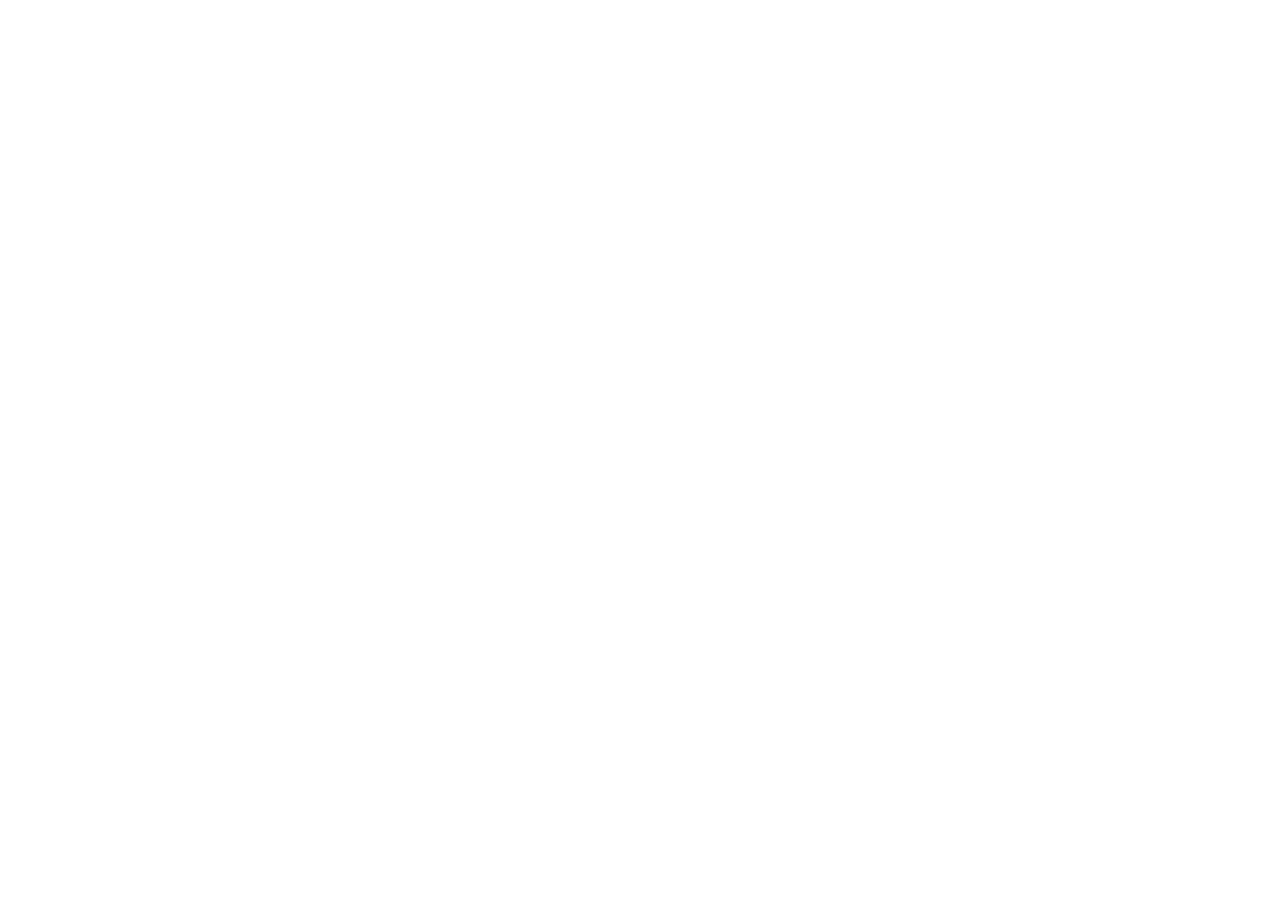
==== index.html @ 4bc7c437 "Initial commit" ====
<!DOCTYPE html>
<html lang="en">
<head>
    <meta charset="UTF-8">
    <meta http-equiv="X-UA-Compatible" content="IE=edge">
    <meta name="viewport" content="width=device-width, initial-scale=1.0">
    <title>Document</title>
</head>
<body>
    
</body>
</html>
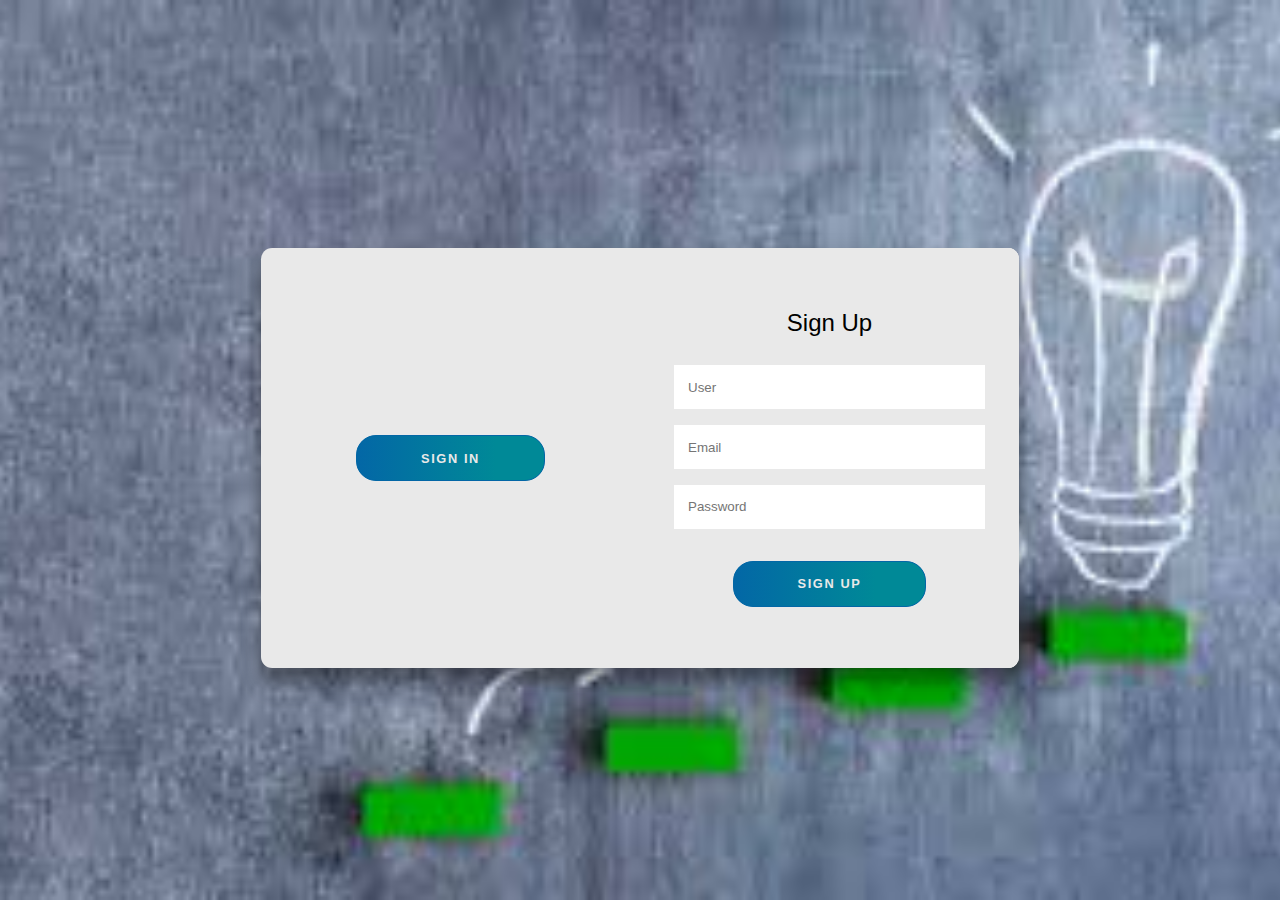
==== commit bacad0ef: "Front End Start" ====
--- a/index.html
+++ b/index.html
@@ -2,11 +2,48 @@
 <html lang="en">
 <head>
     <meta charset="UTF-8">
+    <link rel="stylesheet" href="style.css">
     <meta http-equiv="X-UA-Compatible" content="IE=edge">
     <meta name="viewport" content="width=device-width, initial-scale=1.0">
     <title>Document</title>
 </head>
 <body>
+    <div class="container right-panel-active">
+        <!-- Sign Up -->
+        <div class="container__form container--signup">
+            <form action="#" class="form" id="form1">
+                <h2 class="form__title">Sign Up</h2>
+                <input type="text" placeholder="User" class="input" />
+                <input type="email" placeholder="Email" class="input" />
+                <input type="password" placeholder="Password" class="input" />
+                <button class="btn">Sign Up</button>
+            </form>
+        </div>
+
+        <!-- Sign In -->
+        <div class="container__form container--signin">
+            <form action="#" class="form" id="form2">
+                <h2 class="form__title">Sign In</h2>
+                <input type="email" placeholder="Email" class="input" />
+                <input type="password" placeholder="Password" class="input" />
+                <a href="#" class="link">Forgot your password?</a>
+                <button class="btn">Sign In</button>
+            </form>
+        </div>
+
+        <!-- Overlay -->
+        <div class="container__overlay">
+            <div class="overlay">
+                <div class="overlay__panel overlay--left">
+                    <button class="btn" id="signIn">Sign In</button>
+                </div>
+                <div class="overlay__panel overlay--right">
+                    <button class="btn" id="signUp">Sign Up</button>
+                </div>
+            </div>
+        </div>
+    </div>
+    <script src="./script.js"></script>
+</body>
     
-</body>
 </html>--- a/style.css
+++ b/style.css
@@ -0,0 +1,212 @@
+:root {
+	/* COLORS */
+	--white: #e9e9e9;
+	--gray: #333;
+	--blue: #0367a6;
+	--lightblue: #008997;
+
+	/* RADII */
+	--button-radius: 0.7rem;
+
+	/* SIZES */
+	--max-width: 758px;
+	--max-height: 420px;
+
+	font-size: 16px;
+	font-family: -apple-system, BlinkMacSystemFont, "Segoe UI", Roboto, Oxygen,
+		Ubuntu, Cantarell, "Open Sans", "Helvetica Neue", sans-serif;
+}
+
+body {
+	align-items: center;
+	background-color: var(--white);
+	background: url("Images/career.jfif");
+	background-attachment: fixed;
+	background-position: center;
+	background-repeat: no-repeat;
+	background-size: cover;
+	display: grid;
+	height: 100vh;
+	place-items: center;
+}
+
+.form__title {
+	font-weight: 300;
+	margin: 0;
+	margin-bottom: 1.25rem;
+}
+
+.link {
+	color: var(--gray);
+	font-size: 0.9rem;
+	margin: 1.5rem 0;
+	text-decoration: none;
+}
+
+.container {
+	background-color: var(--white);
+	border-radius: var(--button-radius);
+	box-shadow: 0 0.9rem 1.7rem rgba(0, 0, 0, 0.25),
+		0 0.7rem 0.7rem rgba(0, 0, 0, 0.22);
+	height: var(--max-height);
+	max-width: var(--max-width);
+	overflow: hidden;
+	position: relative;
+	width: 100%;
+}
+
+.container__form {
+	height: 100%;
+	position: absolute;
+	top: 0;
+	transition: all 0.6s ease-in-out;
+}
+
+.container--signin {
+	left: 0;
+	width: 50%;
+	z-index: 2;
+}
+
+.container.right-panel-active .container--signin {
+	transform: translateX(100%);
+}
+
+.container--signup {
+	left: 0;
+	opacity: 0;
+	width: 50%;
+	z-index: 1;
+}
+
+.container.right-panel-active .container--signup {
+	animation: show 0.6s;
+	opacity: 1;
+	transform: translateX(100%);
+	z-index: 5;
+}
+
+.container__overlay {
+	height: 100%;
+	left: 50%;
+	overflow: hidden;
+	position: absolute;
+	top: 0;
+	transition: transform 0.6s ease-in-out;
+	width: 50%;
+	z-index: 100;
+}
+
+.container.right-panel-active .container__overlay {
+	transform: translateX(-100%);
+}
+
+.overlay {
+	background-color: var(--lightblue);
+	background: url("https://res.cloudinary.com/dci1eujqw/image/upload/v1616769558/Codepen/waldemar-brandt-aThdSdgx0YM-unsplash_cnq4sb.jpg");
+	background-attachment: fixed;
+	background-position: center;
+	background-repeat: no-repeat;
+	background-size: cover;
+	height: 100%;
+	left: -100%;
+	position: relative;
+	transform: translateX(0);
+	transition: transform 0.6s ease-in-out;
+	width: 200%;
+}
+
+.container.right-panel-active .overlay {
+	transform: translateX(50%);
+}
+
+.overlay__panel {
+	align-items: center;
+	display: flex;
+	flex-direction: column;
+	height: 100%;
+	justify-content: center;
+	position: absolute;
+	text-align: center;
+	top: 0;
+	transform: translateX(0);
+	transition: transform 0.6s ease-in-out;
+	width: 50%;
+}
+
+.overlay--left {
+	transform: translateX(-20%);
+}
+
+.container.right-panel-active .overlay--left {
+	transform: translateX(0);
+}
+
+.overlay--right {
+	right: 0;
+	transform: translateX(0);
+}
+
+.container.right-panel-active .overlay--right {
+	transform: translateX(20%);
+}
+
+.btn {
+	background-color: var(--blue);
+	background-image: linear-gradient(90deg, var(--blue) 0%, var(--lightblue) 74%);
+	border-radius: 20px;
+	border: 1px solid var(--blue);
+	color: var(--white);
+	cursor: pointer;
+	font-size: 0.8rem;
+	font-weight: bold;
+	letter-spacing: 0.1rem;
+	padding: 0.9rem 4rem;
+	text-transform: uppercase;
+	transition: transform 80ms ease-in;
+}
+
+.form > .btn {
+	margin-top: 1.5rem;
+}
+
+.btn:active {
+	transform: scale(0.95);
+}
+
+.btn:focus {
+	outline: none;
+}
+
+.form {
+	background-color: var(--white);
+	display: flex;
+	align-items: center;
+	justify-content: center;
+	flex-direction: column;
+	padding: 0 3rem;
+	height: 100%;
+	text-align: center;
+}
+
+.input {
+	background-color: #fff;
+	border: none;
+	padding: 0.9rem 0.9rem;
+	margin: 0.5rem 0;
+	width: 100%;
+}
+
+@keyframes show {
+	0%,
+	49.99% {
+		opacity: 0;
+		z-index: 1;
+	}
+
+	50%,
+	100% {
+		opacity: 1;
+		z-index: 5;
+	}
+}
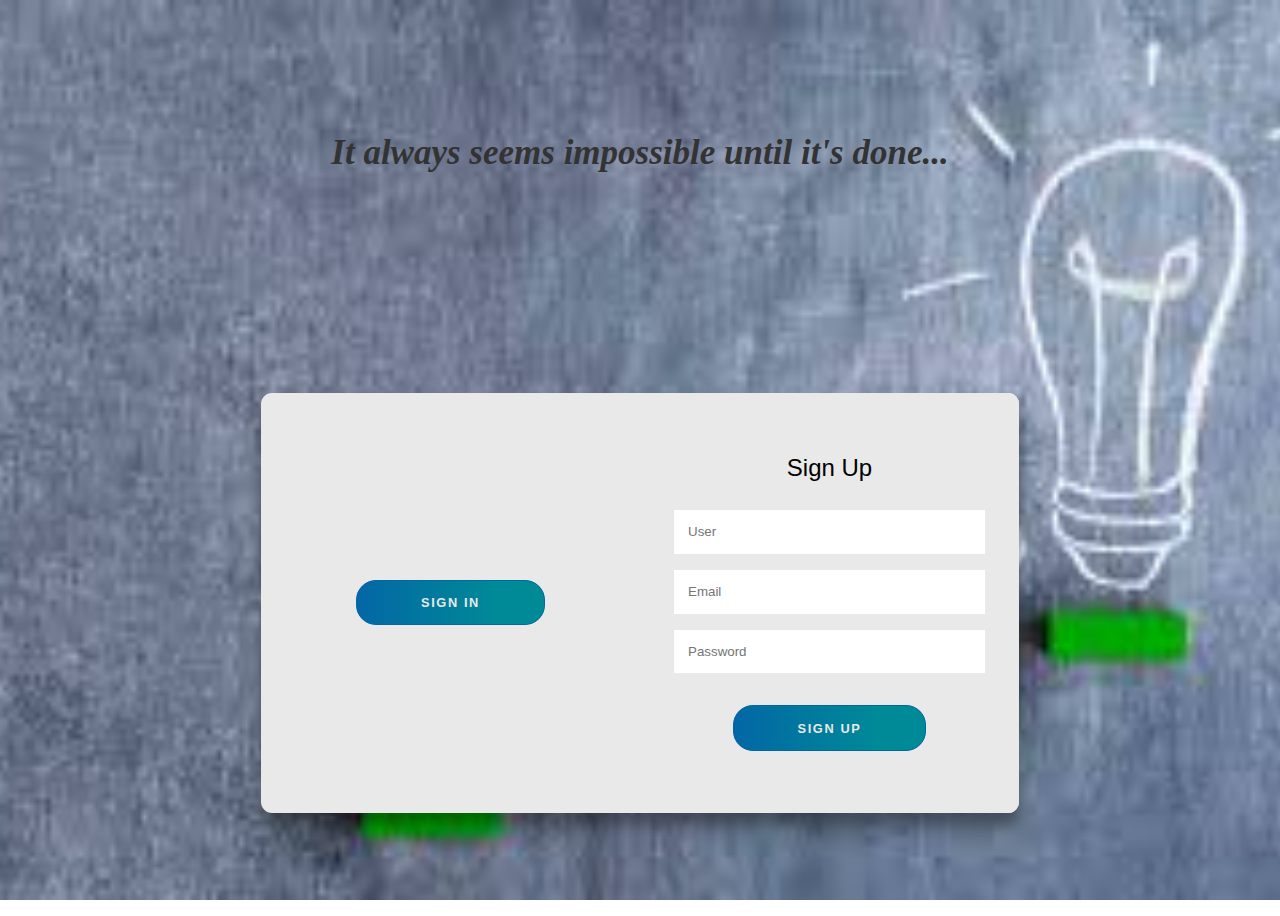
==== commit 6cd91a4a: "Quoate Designing" ====
--- a/index.html
+++ b/index.html
@@ -8,6 +8,10 @@
     <title>Document</title>
 </head>
 <body>
+    <h2 style="font-family: cursive;
+	font-style: oblique;
+	color: #333;
+	font-size: 35px;">It always seems impossible until it's done...</h2>
     <div class="container right-panel-active">
         <!-- Sign Up -->
         <div class="container__form container--signup">
--- a/style.css
+++ b/style.css
@@ -16,7 +16,13 @@
 	font-family: -apple-system, BlinkMacSystemFont, "Segoe UI", Roboto, Oxygen,
 		Ubuntu, Cantarell, "Open Sans", "Helvetica Neue", sans-serif;
 }
-
+/*h2{
+	
+	font-family: cursive;
+	font-style: oblique;
+	color: #333;
+	font-size: 35px;
+}*/
 body {
 	align-items: center;
 	background-color: var(--white);
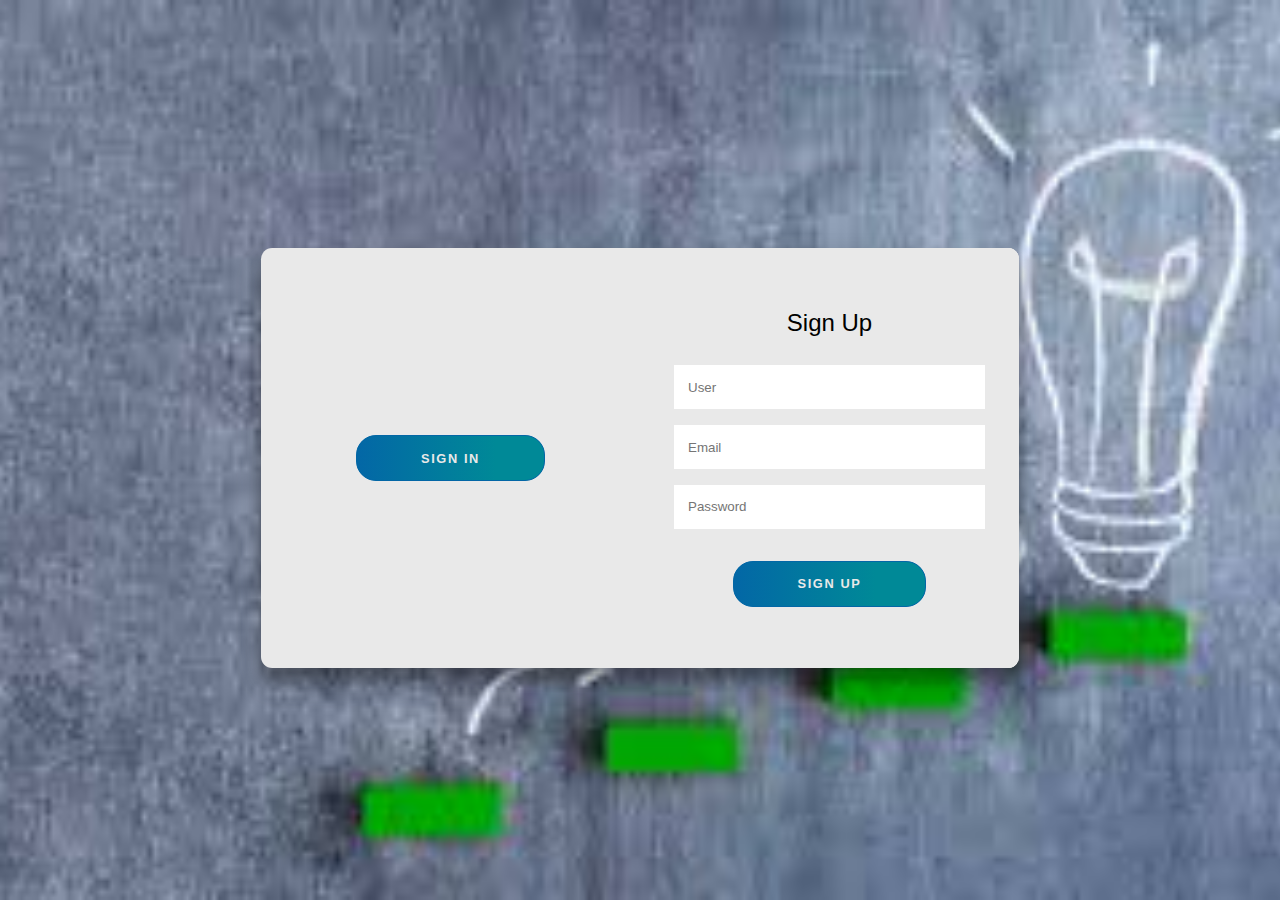
==== commit a054a664: "Dashboard Half" ====
--- a/index.html
+++ b/index.html
@@ -2,16 +2,12 @@
 <html lang="en">
 <head>
     <meta charset="UTF-8">
-    <link rel="stylesheet" href="style.css">
+    <link rel="stylesheet" href="css/style.css">
     <meta http-equiv="X-UA-Compatible" content="IE=edge">
     <meta name="viewport" content="width=device-width, initial-scale=1.0">
     <title>Document</title>
 </head>
 <body>
-    <h2 style="font-family: cursive;
-	font-style: oblique;
-	color: #333;
-	font-size: 35px;">It always seems impossible until it's done...</h2>
     <div class="container right-panel-active">
         <!-- Sign Up -->
         <div class="container__form container--signup">
--- a/css/style.css
+++ b/css/style.css
@@ -0,0 +1,212 @@
+:root {
+	/* COLORS */
+	--white: #e9e9e9;
+	--gray: #333;
+	--blue: #0367a6;
+	--lightblue: #008997;
+
+	/* RADII */
+	--button-radius: 0.7rem;
+
+	/* SIZES */
+	--max-width: 758px;
+	--max-height: 420px;
+
+	font-size: 16px;
+	font-family: -apple-system, BlinkMacSystemFont, "Segoe UI", Roboto, Oxygen,
+		Ubuntu, Cantarell, "Open Sans", "Helvetica Neue", sans-serif;
+}
+
+body {
+	align-items: center;
+	background-color: var(--white);
+	background: url("/Images/career.jfif");
+	background-attachment: fixed;
+	background-position: center;
+	background-repeat: no-repeat;
+	background-size: cover;
+	display: grid;
+	height: 100vh;
+	place-items: center;
+}
+
+.form__title {
+	font-weight: 300;
+	margin: 0;
+	margin-bottom: 1.25rem;
+}
+
+.link {
+	color: var(--gray);
+	font-size: 0.9rem;
+	margin: 1.5rem 0;
+	text-decoration: none;
+}
+
+.container {
+	background-color: var(--white);
+	border-radius: var(--button-radius);
+	box-shadow: 0 0.9rem 1.7rem rgba(0, 0, 0, 0.25),
+		0 0.7rem 0.7rem rgba(0, 0, 0, 0.22);
+	height: var(--max-height);
+	max-width: var(--max-width);
+	overflow: hidden;
+	position: relative;
+	width: 100%;
+}
+
+.container__form {
+	height: 100%;
+	position: absolute;
+	top: 0;
+	transition: all 0.6s ease-in-out;
+}
+
+.container--signin {
+	left: 0;
+	width: 50%;
+	z-index: 2;
+}
+
+.container.right-panel-active .container--signin {
+	transform: translateX(100%);
+}
+
+.container--signup {
+	left: 0;
+	opacity: 0;
+	width: 50%;
+	z-index: 1;
+}
+
+.container.right-panel-active .container--signup {
+	animation: show 0.6s;
+	opacity: 1;
+	transform: translateX(100%);
+	z-index: 5;
+}
+
+.container__overlay {
+	height: 100%;
+	left: 50%;
+	overflow: hidden;
+	position: absolute;
+	top: 0;
+	transition: transform 0.6s ease-in-out;
+	width: 50%;
+	z-index: 100;
+}
+
+.container.right-panel-active .container__overlay {
+	transform: translateX(-100%);
+}
+
+.overlay {
+	background-color: var(--lightblue);
+	background: url("https://res.cloudinary.com/dci1eujqw/image/upload/v1616769558/Codepen/waldemar-brandt-aThdSdgx0YM-unsplash_cnq4sb.jpg");
+	background-attachment: fixed;
+	background-position: center;
+	background-repeat: no-repeat;
+	background-size: cover;
+	height: 100%;
+	left: -100%;
+	position: relative;
+	transform: translateX(0);
+	transition: transform 0.6s ease-in-out;
+	width: 200%;
+}
+
+.container.right-panel-active .overlay {
+	transform: translateX(50%);
+}
+
+.overlay__panel {
+	align-items: center;
+	display: flex;
+	flex-direction: column;
+	height: 100%;
+	justify-content: center;
+	position: absolute;
+	text-align: center;
+	top: 0;
+	transform: translateX(0);
+	transition: transform 0.6s ease-in-out;
+	width: 50%;
+}
+
+.overlay--left {
+	transform: translateX(-20%);
+}
+
+.container.right-panel-active .overlay--left {
+	transform: translateX(0);
+}
+
+.overlay--right {
+	right: 0;
+	transform: translateX(0);
+}
+
+.container.right-panel-active .overlay--right {
+	transform: translateX(20%);
+}
+
+.btn {
+	background-color: var(--blue);
+	background-image: linear-gradient(90deg, var(--blue) 0%, var(--lightblue) 74%);
+	border-radius: 20px;
+	border: 1px solid var(--blue);
+	color: var(--white);
+	cursor: pointer;
+	font-size: 0.8rem;
+	font-weight: bold;
+	letter-spacing: 0.1rem;
+	padding: 0.9rem 4rem;
+	text-transform: uppercase;
+	transition: transform 80ms ease-in;
+}
+
+.form > .btn {
+	margin-top: 1.5rem;
+}
+
+.btn:active {
+	transform: scale(0.95);
+}
+
+.btn:focus {
+	outline: none;
+}
+
+.form {
+	background-color: var(--white);
+	display: flex;
+	align-items: center;
+	justify-content: center;
+	flex-direction: column;
+	padding: 0 3rem;
+	height: 100%;
+	text-align: center;
+}
+
+.input {
+	background-color: #fff;
+	border: none;
+	padding: 0.9rem 0.9rem;
+	margin: 0.5rem 0;
+	width: 100%;
+}
+
+@keyframes show {
+	0%,
+	49.99% {
+		opacity: 0;
+		z-index: 1;
+	}
+
+	50%,
+	100% {
+		opacity: 1;
+		z-index: 5;
+	}
+}
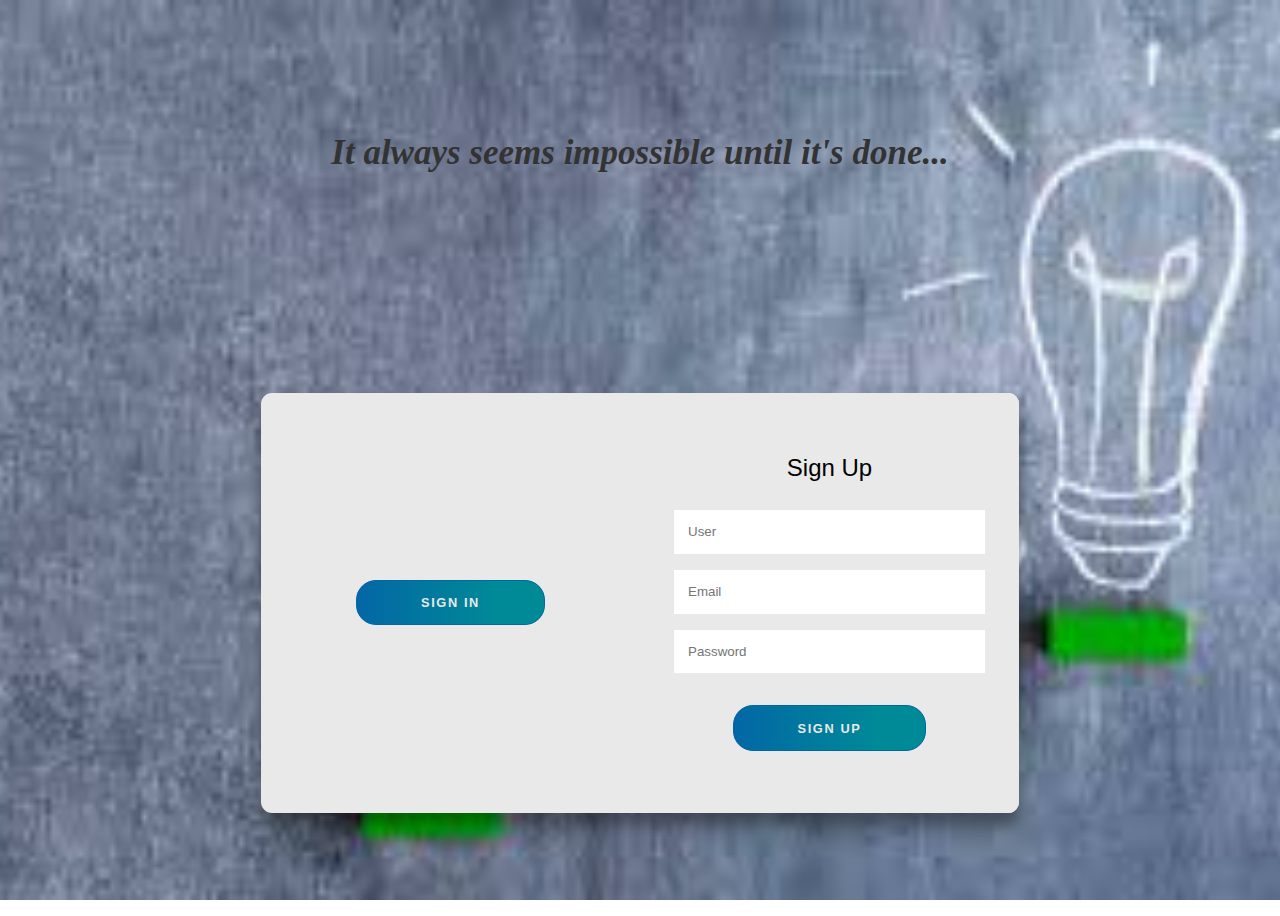
==== commit 137b2251: "Merge branch 'main' of https://github.com/rahudedarshan/BE-App into main" ====
--- a/index.html
+++ b/index.html
@@ -8,6 +8,10 @@
     <title>Document</title>
 </head>
 <body>
+    <h2 style="font-family: cursive;
+	font-style: oblique;
+	color: #333;
+	font-size: 35px;">It always seems impossible until it's done...</h2>
     <div class="container right-panel-active">
         <!-- Sign Up -->
         <div class="container__form container--signup">
--- a/css/style.css
+++ b/css/style.css
@@ -16,7 +16,13 @@
 	font-family: -apple-system, BlinkMacSystemFont, "Segoe UI", Roboto, Oxygen,
 		Ubuntu, Cantarell, "Open Sans", "Helvetica Neue", sans-serif;
 }
-
+/*h2{
+	
+	font-family: cursive;
+	font-style: oblique;
+	color: #333;
+	font-size: 35px;
+}*/
 body {
 	align-items: center;
 	background-color: var(--white);
